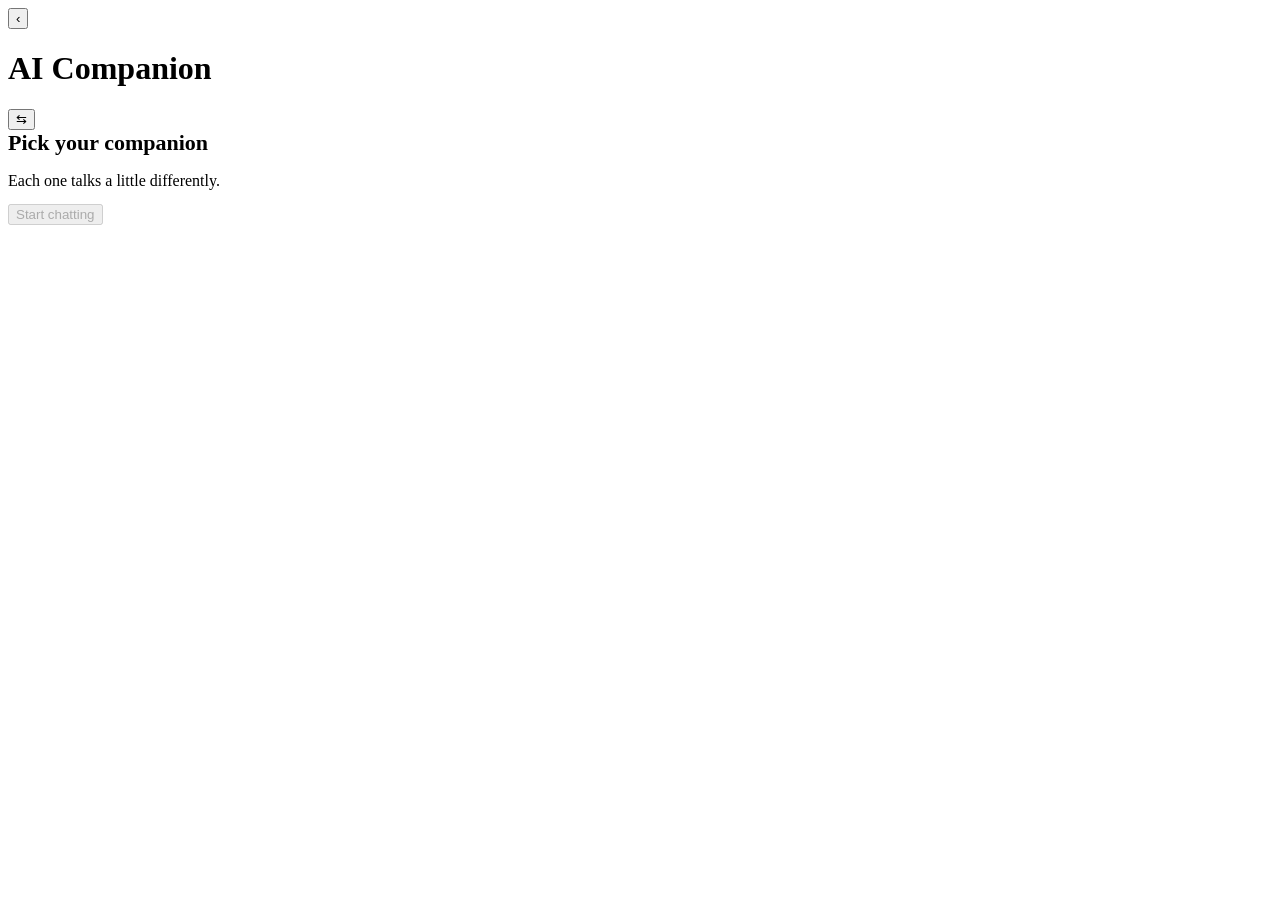
==== chat.html @ bd22de43 "Add files via upload" ====
<!DOCTYPE html>
<html lang="en">
<head>
<meta charset="UTF-8" />
<meta name="viewport" content="width=device-width,initial-scale=1,viewport-fit=cover" />
<meta name="theme-color" content="#2563eb" />
<title>Chat — Lingua</title>
<link rel="manifest" href="manifest.json" />
<link rel="stylesheet" href="style.css" />
</head>
<body>
<div class="app">
  <header class="topbar">
    <button class="ico" onclick="history.back()">‹</button>
    <h1 id="personaTitle">AI Companion</h1>
    <button class="ico" id="changeBtn" title="Switch personality">⇆</button>
  </header>

  <main class="page" id="pickerPage">
    <h2 style="margin:0 0 6px;color:var(--blue-900);font-size:22px">Pick your companion</h2>
    <p class="muted" style="margin-bottom:14px">Each one talks a little differently.</p>
    <div id="personas"></div>
    <button class="btn" id="startBtn" disabled>Start chatting</button>
  </main>

  <main class="chat-wrap" id="chatPage" style="display:none">
    <div class="chat-messages" id="messages"></div>
    <form class="chat-input" id="chatForm">
      <button type="button" id="micBtn" class="mic" title="Voice input">🎤</button>
      <input id="msgInput" placeholder="Type a message…" autocomplete="off" />
      <button type="submit" title="Send">➤</button>
    </form>
  </main>

  <nav class="tabbar" id="tabbar"></nav>
</div>

<script type="module">
  import {
    $, $$, requireProfile, toast, PERSONALITIES, aiChat, speak, createRecognizer,
    getChatHistory, saveChatHistory, logDailyGoal, bottomNav
  } from "./app.js";

  document.getElementById("tabbar").outerHTML = bottomNav("chat");
  requireProfile();

  let personality = localStorage.getItem("persona") || null;
  let history = [];

  const personasEl = $("#personas");
  Object.entries(PERSONALITIES).forEach(([key,p])=>{
    const div = document.createElement("div");
    div.className = "persona"+(key===personality?" active":"");
    div.innerHTML = `<div class="avi">${p.emoji}</div><div><h4>${p.name}</h4><p>${p.desc}</p></div>`;
    div.onclick = ()=>{
      $$(".persona").forEach(x=>x.classList.remove("active"));
      div.classList.add("active");
      personality = key;
      $("#startBtn").disabled = false;
    };
    personasEl.appendChild(div);
  });
  if(personality) $("#startBtn").disabled = false;

  $("#startBtn").onclick = startChat;
  $("#changeBtn").onclick = ()=>{ $("#chatPage").style.display="none"; $("#pickerPage").style.display="block"; };
  if(personality) startChat();

  function startChat(){
    localStorage.setItem("persona", personality);
    const p = PERSONALITIES[personality];
    $("#personaTitle").textContent = p.emoji+" "+p.name;
    $("#pickerPage").style.display = "none";
    $("#chatPage").style.display = "flex";

    history = getChatHistory(personality);
    const msgs = $("#messages"); msgs.innerHTML = "";
    history.forEach(m=>renderMsg(m.role,m.content));

    if(history.length===0){
      const opener = openerFor(personality);
      renderMsg("assistant",opener);
      history.push({role:"assistant",content:opener});
      saveChatHistory(personality,history);
      speak(opener);
    }
  }

  function openerFor(key){
    switch(key){
      case "friendly": return "Hey! I'm Lia 💖 How was your day so far?";
      case "teacher": return "Hello, I'm Mr. Hayes. Tell me one thing you did today and I'll help you say it better.";
      case "citizenship": return "Welcome! Let's prepare for your citizenship interview. Ready for your first question?";
      case "business": return "Hi, I'm your business mentor. What workplace situation would you like to practice today?";
    }
    return "Hello!";
  }

  function renderMsg(role, content){
    const msgs = $("#messages");
    const div = document.createElement("div");
    div.className = "msg "+(role==="user"?"user":"ai");
    if(role!=="user" && content.includes("Correction:")){
      const [main, ...rest] = content.split(/Correction:/i);
      div.innerHTML = `${esc(main).trim()}<div class="correction"><strong>Correction:</strong>${esc(rest.join("Correction:"))}</div>`;
    } else { div.textContent = content; }
    msgs.appendChild(div);
    msgs.scrollTop = msgs.scrollHeight;
  }
  function esc(s){return s.replace(/[&<>]/g,c=>({"&":"&amp;","<":"&lt;",">":"&gt;"}[c]));}

  function showTyping(){
    const t = document.createElement("div"); t.className="typing"; t.id="typing";
    t.innerHTML="<span></span><span></span><span></span>";
    $("#messages").appendChild(t);
    $("#messages").scrollTop = $("#messages").scrollHeight;
  }
  function hideTyping(){ document.getElementById("typing")?.remove(); }

  $("#chatForm").addEventListener("submit", async (e)=>{
    e.preventDefault();
    const text = $("#msgInput").value.trim();
    if(!text) return;
    $("#msgInput").value = "";
    await send(text);
  });

  async function send(text){
    renderMsg("user",text);
    history.push({role:"user",content:text});
    logDailyGoal("chat");
    saveChatHistory(personality,history);
    showTyping();
    try{
      const reply = await aiChat(history.slice(-12), personality);
      hideTyping();
      renderMsg("assistant",reply);
      history.push({role:"assistant",content:reply});
      saveChatHistory(personality,history);
      speak(reply.replace(/Correction:.*/is,""));
    }catch(err){
      hideTyping();
      renderMsg("assistant","Sorry, I'm having trouble connecting. The AI endpoint isn't set up yet — finish the Cloudflare Worker step.");
      console.error(err);
    }
  }

  let rec=null,recording=false;
  $("#micBtn").addEventListener("click",()=>{
    if(!rec){
      rec = createRecognizer((text)=>{
        $("#micBtn").classList.remove("recording"); recording=false; send(text);
      }, ()=>{ $("#micBtn").classList.remove("recording"); recording=false; });
      if(!rec){ toast("Voice not supported on this browser"); return; }
    }
    if(recording){ rec.stop(); return; }
    try{ rec.start(); recording=true; $("#micBtn").classList.add("recording"); }catch(e){ toast("Mic in use"); }
  });
</script>
</body>
</html>
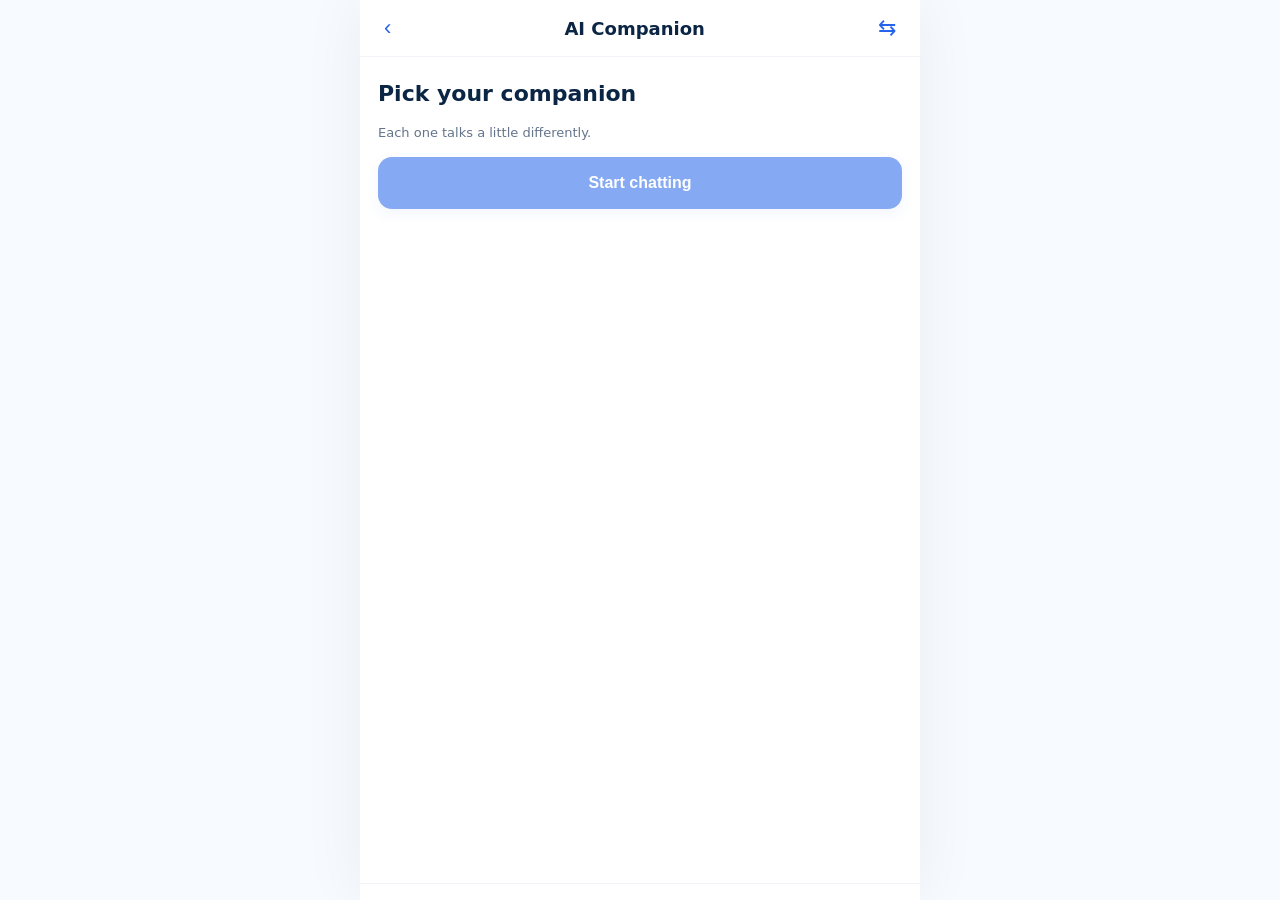
==== commit 74e1f61d: "Add files via upload" ====
--- a/chat.html
+++ b/chat.html
@@ -16,6 +16,7 @@
     <button class="ico" id="changeBtn" title="Switch personality">⇆</button>
   </header>
 
+  <!-- Personality picker -->
   <main class="page" id="pickerPage">
     <h2 style="margin:0 0 6px;color:var(--blue-900);font-size:22px">Pick your companion</h2>
     <p class="muted" style="margin-bottom:14px">Each one talks a little differently.</p>
@@ -23,21 +24,36 @@
     <button class="btn" id="startBtn" disabled>Start chatting</button>
   </main>
 
+  <!-- Chat view -->
   <main class="chat-wrap" id="chatPage" style="display:none">
-    <div class="chat-messages" id="messages"></div>
+    <div class="chat-messages" id="messages">
+      <button class="btn callstart" id="callBtn">📞 Start voice call — tap once, then talk</button>
+    </div>
     <form class="chat-input" id="chatForm">
       <button type="button" id="micBtn" class="mic" title="Voice input">🎤</button>
-      <input id="msgInput" placeholder="Type a message…" autocomplete="off" />
+      <input id="msgInput" placeholder="Or type a message…" autocomplete="off" />
       <button type="submit" title="Send">➤</button>
     </form>
   </main>
 
+  <!-- Voice call overlay -->
+  <div id="callOverlay" style="display:none">
+    <div class="call-card">
+      <div class="call-avi" id="callAvi">💖</div>
+      <h2 id="callName">Voice call</h2>
+      <div class="call-orb" id="callOrb"><div></div><div></div><div></div></div>
+      <p class="call-status" id="callStatus">Connecting…</p>
+      <p class="call-tip muted" id="callTip">Speak naturally. I'll reply when you pause.</p>
+      <button class="btn hangup" id="hangupBtn">📞 End call</button>
+    </div>
+  </div>
+
   <nav class="tabbar" id="tabbar"></nav>
 </div>
 
 <script type="module">
   import {
-    $, $$, requireProfile, toast, PERSONALITIES, aiChat, speak, createRecognizer,
+    $, $$, requireProfile, toast, PERSONALITIES, aiChat,
     getChatHistory, saveChatHistory, logDailyGoal, bottomNav
   } from "./app.js";
 
@@ -47,6 +63,7 @@
   let personality = localStorage.getItem("persona") || null;
   let history = [];
 
+  /* personality picker */
   const personasEl = $("#personas");
   Object.entries(PERSONALITIES).forEach(([key,p])=>{
     const div = document.createElement("div");
@@ -61,9 +78,8 @@
     personasEl.appendChild(div);
   });
   if(personality) $("#startBtn").disabled = false;
-
   $("#startBtn").onclick = startChat;
-  $("#changeBtn").onclick = ()=>{ $("#chatPage").style.display="none"; $("#pickerPage").style.display="block"; };
+  $("#changeBtn").onclick = ()=>{ endCall(); $("#chatPage").style.display="none"; $("#pickerPage").style.display="block"; };
   if(personality) startChat();
 
   function startChat(){
@@ -72,26 +88,25 @@
     $("#personaTitle").textContent = p.emoji+" "+p.name;
     $("#pickerPage").style.display = "none";
     $("#chatPage").style.display = "flex";
-
     history = getChatHistory(personality);
-    const msgs = $("#messages"); msgs.innerHTML = "";
+    const msgs = $("#messages");
+    // keep the call button at top
+    msgs.querySelectorAll(".msg,.typing").forEach(x=>x.remove());
     history.forEach(m=>renderMsg(m.role,m.content));
-
     if(history.length===0){
       const opener = openerFor(personality);
       renderMsg("assistant",opener);
       history.push({role:"assistant",content:opener});
       saveChatHistory(personality,history);
-      speak(opener);
     }
   }
 
   function openerFor(key){
     switch(key){
-      case "friendly": return "Hey! I'm Lia 💖 How was your day so far?";
-      case "teacher": return "Hello, I'm Mr. Hayes. Tell me one thing you did today and I'll help you say it better.";
-      case "citizenship": return "Welcome! Let's prepare for your citizenship interview. Ready for your first question?";
-      case "business": return "Hi, I'm your business mentor. What workplace situation would you like to practice today?";
+      case "friendly": return "Hey! I'm Lia 💖 Tap the call button — let's just talk.";
+      case "teacher": return "Hello, I'm Mr. Hayes. Tap the call button and tell me about your day.";
+      case "citizenship": return "Welcome! Tap the call button and I'll quiz you on civics questions.";
+      case "business": return "Hi, I'm your business mentor. Tap call and let's practice.";
     }
     return "Hello!";
   }
@@ -117,15 +132,16 @@
   }
   function hideTyping(){ document.getElementById("typing")?.remove(); }
 
+  /* ---------- TEXT chat ---------- */
   $("#chatForm").addEventListener("submit", async (e)=>{
     e.preventDefault();
     const text = $("#msgInput").value.trim();
     if(!text) return;
     $("#msgInput").value = "";
-    await send(text);
+    await sendText(text);
   });
 
-  async function send(text){
+  async function sendText(text){
     renderMsg("user",text);
     history.push({role:"user",content:text});
     logDailyGoal("chat");
@@ -137,25 +153,138 @@
       renderMsg("assistant",reply);
       history.push({role:"assistant",content:reply});
       saveChatHistory(personality,history);
-      speak(reply.replace(/Correction:.*/is,""));
     }catch(err){
       hideTyping();
-      renderMsg("assistant","Sorry, I'm having trouble connecting. The AI endpoint isn't set up yet — finish the Cloudflare Worker step.");
-      console.error(err);
-    }
-  }
-
-  let rec=null,recording=false;
+      renderMsg("assistant","Sorry, AI not connected.");
+    }
+  }
+
+  /* single mic-press fallback (one-shot dictation into text box) */
   $("#micBtn").addEventListener("click",()=>{
-    if(!rec){
-      rec = createRecognizer((text)=>{
-        $("#micBtn").classList.remove("recording"); recording=false; send(text);
-      }, ()=>{ $("#micBtn").classList.remove("recording"); recording=false; });
-      if(!rec){ toast("Voice not supported on this browser"); return; }
-    }
-    if(recording){ rec.stop(); return; }
-    try{ rec.start(); recording=true; $("#micBtn").classList.add("recording"); }catch(e){ toast("Mic in use"); }
+    const SR = window.SpeechRecognition || window.webkitSpeechRecognition;
+    if(!SR){ toast("Voice not supported"); return; }
+    const r = new SR();
+    r.lang="en-US"; r.continuous=false; r.interimResults=false;
+    r.onresult=(e)=>{ $("#msgInput").value = e.results[0][0].transcript; };
+    try{ r.start(); $("#micBtn").classList.add("recording"); r.onend=()=>$("#micBtn").classList.remove("recording"); }catch(e){}
   });
+
+  /* ============ VOICE CALL MODE ============ */
+  let callOn = false;
+  let callRec = null;
+  let gotResult = false;
+  let restartTimer = null;
+
+  $("#callBtn").addEventListener("click", startCall);
+  $("#hangupBtn").addEventListener("click", endCall);
+
+  function startCall(){
+    const SR = window.SpeechRecognition || window.webkitSpeechRecognition;
+    if(!SR){ toast("Voice not supported on this browser"); return; }
+    callOn = true;
+    const p = PERSONALITIES[personality];
+    $("#callAvi").textContent = p.emoji;
+    $("#callName").textContent = p.name;
+    $("#callOverlay").style.display = "flex";
+
+    // iOS Safari: unlock speech synthesis with a silent utterance triggered by user tap
+    try {
+      const unlock = new SpeechSynthesisUtterance(" ");
+      unlock.volume = 0;
+      speechSynthesis.speak(unlock);
+    } catch(e){}
+
+    // Greet first
+    const greet = history.length > 0
+      ? "I'm listening — what's on your mind?"
+      : openerFor(personality);
+    setStatus("🔊 Speaking…");
+    setOrb("speak");
+    speakThenListen(greet);
+  }
+
+  function endCall(){
+    callOn = false;
+    clearTimeout(restartTimer);
+    try{ callRec && callRec.abort && callRec.abort(); }catch(e){}
+    try{ speechSynthesis.cancel(); }catch(e){}
+    $("#callOverlay").style.display = "none";
+  }
+
+  function setStatus(s){ $("#callStatus").textContent = s; }
+  function setOrb(mode){
+    const o = $("#callOrb");
+    o.className = "call-orb " + mode; // "listen" | "think" | "speak"
+  }
+
+  function listenLoop(){
+    if(!callOn) return;
+    setStatus("🎤 Listening… (speak now)");
+    setOrb("listen");
+    gotResult = false;
+
+    const SR = window.SpeechRecognition || window.webkitSpeechRecognition;
+    callRec = new SR();
+    callRec.lang = "en-US";
+    callRec.continuous = false;
+    callRec.interimResults = false;
+
+    callRec.onresult = (e) => {
+      gotResult = true;
+      const text = e.results[0][0].transcript.trim();
+      if(text) handleUserSpeech(text);
+    };
+    callRec.onerror = (e) => {
+      if(e.error === "no-speech" || e.error === "aborted") return;
+      console.log("rec error:", e.error);
+    };
+    callRec.onend = () => {
+      if(!gotResult && callOn){
+        restartTimer = setTimeout(()=>{ if(callOn && !speechSynthesis.speaking) listenLoop(); }, 400);
+      }
+    };
+    try { callRec.start(); } catch(e){ console.log("start error:",e); }
+  }
+
+  async function handleUserSpeech(text){
+    if(!callOn) return;
+    setStatus("💭 Thinking…");
+    setOrb("think");
+    renderMsg("user", text);
+    history.push({role:"user", content:text});
+    logDailyGoal("chat");
+    saveChatHistory(personality, history);
+
+    try {
+      const reply = await aiChat(history.slice(-12), personality);
+      if(!callOn) return;
+      renderMsg("assistant", reply);
+      history.push({role:"assistant", content:reply});
+      saveChatHistory(personality, history);
+      setStatus("🔊 Speaking…");
+      setOrb("speak");
+      speakThenListen(reply.replace(/Correction:.*/is, ""));
+    } catch(e){
+      setStatus("⚠️ Connection error — retrying");
+      setOrb("listen");
+      setTimeout(()=>{ if(callOn) listenLoop(); }, 1500);
+    }
+  }
+
+  function speakThenListen(text){
+    speechSynthesis.cancel();
+    const u = new SpeechSynthesisUtterance(text);
+    u.lang = "en-US"; u.rate = 0.95; u.pitch = 1.05;
+    const voices = speechSynthesis.getVoices();
+    const female = voices.find(v=>/female|samantha|google.*us|zira/i.test(v.name) && v.lang.startsWith("en"));
+    if(female) u.voice = female;
+    u.onend = () => { if(callOn) listenLoop(); };
+    u.onerror = () => { if(callOn) listenLoop(); };
+    speechSynthesis.speak(u);
+    // Fallback: if onend never fires (Safari quirk), force restart after estimated duration
+    const estMs = Math.min(text.length * 70, 15000) + 800;
+    setTimeout(()=>{ if(callOn && !speechSynthesis.speaking && callRec && !gotResult){ listenLoop(); } }, estMs);
+  }
 </script>
 </body>
 </html>
--- a/style.css
+++ b/style.css
@@ -0,0 +1,362 @@
+/* ====== Lingua Companion AI — style.css ====== */
+:root{
+  --blue-900:#0b2545;
+  --blue-700:#1e3a8a;
+  --blue-600:#2563eb;
+  --blue-500:#3b82f6;
+  --blue-400:#60a5fa;
+  --blue-100:#dbeafe;
+  --blue-50:#eff6ff;
+  --cyan:#06b6d4;
+  --green:#10b981;
+  --amber:#f59e0b;
+  --red:#ef4444;
+  --gray-900:#0f172a;
+  --gray-700:#334155;
+  --gray-500:#64748b;
+  --gray-300:#cbd5e1;
+  --gray-100:#f1f5f9;
+  --white:#ffffff;
+  --bg:#f7faff;
+  --shadow-sm:0 1px 3px rgba(15,23,42,.06),0 1px 2px rgba(15,23,42,.04);
+  --shadow-md:0 4px 12px rgba(37,99,235,.10);
+  --shadow-lg:0 10px 30px rgba(37,99,235,.18);
+  --radius:14px;
+  --radius-lg:20px;
+  --safe-bottom:env(safe-area-inset-bottom,0);
+}
+
+*{box-sizing:border-box;-webkit-tap-highlight-color:transparent}
+html,body{margin:0;padding:0;height:100%}
+body{
+  font-family:-apple-system,BlinkMacSystemFont,"Inter","Segoe UI",Roboto,system-ui,sans-serif;
+  background:var(--bg);
+  color:var(--gray-900);
+  line-height:1.5;
+  -webkit-font-smoothing:antialiased;
+  overflow-x:hidden;
+}
+a{color:var(--blue-600);text-decoration:none}
+img{max-width:100%;display:block}
+
+/* ====== Layout ====== */
+.app{min-height:100dvh;display:flex;flex-direction:column;max-width:560px;margin:0 auto;background:var(--white);box-shadow:0 0 60px rgba(15,23,42,.06)}
+.page{flex:1;padding:20px 18px 100px;animation:fadeIn .3s ease}
+@keyframes fadeIn{from{opacity:0;transform:translateY(6px)}to{opacity:1;transform:none}}
+
+/* ====== Header ====== */
+.topbar{
+  position:sticky;top:0;z-index:50;
+  display:flex;align-items:center;justify-content:space-between;
+  padding:14px 18px;background:var(--white);
+  border-bottom:1px solid var(--gray-100);
+}
+.topbar h1{font-size:18px;margin:0;font-weight:700;color:var(--blue-900)}
+.topbar .ico{font-size:22px;color:var(--blue-600);background:none;border:0;cursor:pointer}
+
+/* ====== Bottom nav ====== */
+.tabbar{
+  position:fixed;bottom:0;left:0;right:0;
+  max-width:560px;margin:0 auto;
+  display:flex;justify-content:space-around;
+  background:var(--white);
+  border-top:1px solid var(--gray-100);
+  padding:8px 0 calc(8px + var(--safe-bottom));
+  z-index:60;
+}
+.tabbar a{
+  flex:1;text-align:center;padding:6px 0;
+  color:var(--gray-500);font-size:11px;font-weight:600;
+}
+.tabbar a .ic{display:block;font-size:22px;margin-bottom:2px}
+.tabbar a.active{color:var(--blue-600)}
+
+/* ====== Brand / Logo ====== */
+.brand{display:flex;align-items:center;gap:10px}
+.brand-mark{
+  width:36px;height:36px;border-radius:10px;
+  background:linear-gradient(135deg,var(--blue-600),var(--cyan));
+  display:grid;place-items:center;color:#fff;font-weight:800;font-size:16px;
+  box-shadow:var(--shadow-md);
+}
+.brand-name{font-weight:800;color:var(--blue-900);letter-spacing:-.2px}
+
+/* ====== Buttons ====== */
+.btn{
+  display:inline-flex;align-items:center;justify-content:center;gap:8px;
+  width:100%;padding:16px 18px;border:0;border-radius:14px;
+  font-size:16px;font-weight:700;cursor:pointer;
+  background:var(--blue-600);color:#fff;
+  box-shadow:var(--shadow-md);
+  transition:transform .08s, background .15s, box-shadow .15s;
+  min-height:52px;
+}
+.btn:active{transform:scale(.98)}
+.btn:hover{background:var(--blue-700)}
+.btn.secondary{background:var(--blue-50);color:var(--blue-700);box-shadow:none}
+.btn.secondary:hover{background:var(--blue-100)}
+.btn.ghost{background:transparent;color:var(--blue-600);box-shadow:none}
+.btn.danger{background:var(--red)}
+.btn.success{background:var(--green)}
+.btn:disabled{opacity:.55;cursor:not-allowed}
+.btn-row{display:flex;gap:10px}
+.btn-row .btn{flex:1}
+
+/* ====== Forms ====== */
+.field{margin-bottom:14px}
+.field label{display:block;font-size:13px;font-weight:600;color:var(--gray-700);margin-bottom:6px}
+.field input,.field select,.field textarea{
+  width:100%;padding:14px 14px;border:1.5px solid var(--gray-300);
+  border-radius:12px;font-size:16px;background:var(--white);color:var(--gray-900);
+  font-family:inherit;
+  transition:border .15s, box-shadow .15s;
+}
+.field input:focus,.field select:focus,.field textarea:focus{
+  outline:0;border-color:var(--blue-500);
+  box-shadow:0 0 0 4px var(--blue-100);
+}
+
+/* ====== Cards ====== */
+.card{
+  background:var(--white);border:1px solid var(--gray-100);
+  border-radius:var(--radius-lg);padding:18px;margin-bottom:14px;
+  box-shadow:var(--shadow-sm);
+}
+.card h3{margin:0 0 8px;font-size:16px;color:var(--blue-900)}
+.muted{color:var(--gray-500);font-size:13px}
+
+/* Hero / dashboard greeting */
+.hero{
+  background:linear-gradient(135deg,var(--blue-600),var(--blue-700) 60%,var(--cyan));
+  color:#fff;border-radius:var(--radius-lg);
+  padding:22px 20px;margin-bottom:16px;
+  position:relative;overflow:hidden;
+}
+.hero::after{
+  content:"";position:absolute;right:-40px;top:-40px;width:160px;height:160px;
+  background:radial-gradient(circle,rgba(255,255,255,.18),transparent 70%);
+}
+.hero h2{margin:0 0 4px;font-size:22px}
+.hero p{margin:0;opacity:.9;font-size:14px}
+
+/* Stat row */
+.stats{display:grid;grid-template-columns:repeat(3,1fr);gap:10px;margin-bottom:16px}
+.stat{
+  background:var(--white);border:1px solid var(--gray-100);
+  border-radius:14px;padding:14px 10px;text-align:center;box-shadow:var(--shadow-sm);
+}
+.stat .num{font-size:22px;font-weight:800;color:var(--blue-700)}
+.stat .lbl{font-size:11px;text-transform:uppercase;letter-spacing:.5px;color:var(--gray-500);margin-top:2px;font-weight:600}
+
+/* Grid of feature tiles */
+.tiles{display:grid;grid-template-columns:1fr 1fr;gap:12px}
+.tile{
+  background:var(--white);border:1px solid var(--gray-100);border-radius:18px;
+  padding:18px;text-align:left;box-shadow:var(--shadow-sm);
+  display:flex;flex-direction:column;gap:6px;min-height:120px;
+  transition:transform .1s, box-shadow .15s;
+  cursor:pointer;
+}
+.tile:active{transform:scale(.98)}
+.tile .ic{
+  width:38px;height:38px;border-radius:10px;
+  background:var(--blue-50);color:var(--blue-700);
+  display:grid;place-items:center;font-size:20px;margin-bottom:4px;
+}
+.tile h4{margin:0;font-size:15px;color:var(--blue-900)}
+.tile p{margin:0;font-size:12px;color:var(--gray-500)}
+
+/* Personality cards */
+.persona{
+  display:flex;gap:12px;align-items:center;padding:14px;
+  background:var(--white);border:1.5px solid var(--gray-100);
+  border-radius:14px;margin-bottom:10px;cursor:pointer;
+  transition:border .15s,transform .08s;
+}
+.persona:active{transform:scale(.99)}
+.persona.active{border-color:var(--blue-500);background:var(--blue-50)}
+.persona .avi{
+  width:44px;height:44px;border-radius:50%;
+  background:linear-gradient(135deg,var(--blue-500),var(--cyan));
+  color:#fff;display:grid;place-items:center;font-size:20px;flex-shrink:0;
+}
+.persona h4{margin:0;font-size:15px;color:var(--blue-900)}
+.persona p{margin:0;font-size:12px;color:var(--gray-500)}
+
+/* ====== Chat ====== */
+.chat-wrap{
+  display:flex;
+  flex-direction:column;
+  height:calc(100dvh - 60px - 72px - env(safe-area-inset-bottom,0));
+}
+.chat-messages{flex:1;overflow-y:auto;padding:16px;display:flex;flex-direction:column;gap:10px;min-height:0}
+.msg{max-width:82%;padding:12px 14px;border-radius:18px;font-size:15px;line-height:1.45;animation:msgIn .2s ease}
+.msg.user{align-self:flex-end;background:var(--blue-600);color:#fff;border-bottom-right-radius:4px}
+.msg.ai{align-self:flex-start;background:var(--gray-100);color:var(--gray-900);border-bottom-left-radius:4px}
+.msg .correction{margin-top:6px;padding-top:6px;border-top:1px dashed rgba(0,0,0,.12);font-size:13px;color:var(--green)}
+@keyframes msgIn{from{opacity:0;transform:translateY(4px)}to{opacity:1;transform:none}}
+.chat-input{
+  display:flex;gap:8px;padding:10px;
+  background:var(--white);border-top:1px solid var(--gray-100);
+  flex-shrink:0;
+}
+.chat-input input{flex:1;padding:12px 14px;border:1.5px solid var(--gray-300);border-radius:24px;font-size:16px;font-family:inherit}
+.chat-input input:focus{outline:0;border-color:var(--blue-500)}
+.chat-input button{
+  width:48px;height:48px;border-radius:50%;border:0;
+  background:var(--blue-600);color:#fff;font-size:20px;cursor:pointer;
+  display:grid;place-items:center;flex-shrink:0;
+}
+.chat-input button.mic.recording{background:var(--red);animation:pulse 1s infinite}
+@keyframes pulse{0%,100%{transform:scale(1)}50%{transform:scale(1.08)}}
+
+/* Typing indicator */
+.typing{display:inline-flex;gap:4px;padding:12px 16px;background:var(--gray-100);border-radius:18px;align-self:flex-start}
+.typing span{width:7px;height:7px;border-radius:50%;background:var(--gray-500);animation:bounce 1.2s infinite}
+.typing span:nth-child(2){animation-delay:.15s}
+.typing span:nth-child(3){animation-delay:.3s}
+@keyframes bounce{0%,60%,100%{transform:translateY(0);opacity:.4}30%{transform:translateY(-6px);opacity:1}}
+
+/* ====== Flashcards ====== */
+.flashcard{
+  perspective:1200px;height:260px;margin:18px 0;cursor:pointer;
+}
+.flashcard-inner{
+  position:relative;width:100%;height:100%;
+  transition:transform .55s;transform-style:preserve-3d;
+}
+.flashcard.flipped .flashcard-inner{transform:rotateY(180deg)}
+.flashcard-front,.flashcard-back{
+  position:absolute;inset:0;backface-visibility:hidden;
+  border-radius:20px;padding:24px;display:flex;flex-direction:column;justify-content:center;
+  box-shadow:var(--shadow-md);
+}
+.flashcard-front{background:linear-gradient(135deg,var(--blue-600),var(--blue-700));color:#fff}
+.flashcard-back{background:#fff;border:2px solid var(--blue-500);transform:rotateY(180deg);color:var(--gray-900)}
+.flashcard .num{font-size:12px;opacity:.7;font-weight:600;letter-spacing:.5px}
+.flashcard .q{font-size:18px;font-weight:600;margin-top:10px}
+.flashcard .a{font-size:16px;margin-top:8px;color:var(--blue-700);font-weight:600}
+.flashcard .cat{font-size:11px;text-transform:uppercase;color:var(--blue-100);margin-top:auto;letter-spacing:.5px}
+
+/* ====== Quiz ====== */
+.quiz-progress{height:6px;background:var(--gray-100);border-radius:3px;overflow:hidden;margin-bottom:14px}
+.quiz-progress > div{height:100%;background:var(--blue-600);transition:width .3s}
+.choice{
+  display:block;width:100%;text-align:left;padding:14px 16px;
+  border:1.5px solid var(--gray-300);background:#fff;border-radius:12px;
+  margin-bottom:10px;font-size:15px;cursor:pointer;font-family:inherit;
+  transition:all .15s;
+}
+.choice:hover{border-color:var(--blue-500)}
+.choice.correct{background:#d1fae5;border-color:var(--green);color:#065f46}
+.choice.wrong{background:#fee2e2;border-color:var(--red);color:#991b1b}
+
+/* ====== Auth pages ====== */
+.auth-wrap{padding:30px 22px;min-height:100dvh;display:flex;flex-direction:column;justify-content:center}
+.auth-wrap .brand{justify-content:center;margin-bottom:24px}
+.auth-wrap h2{text-align:center;margin:0 0 6px;color:var(--blue-900);font-size:26px}
+.auth-wrap .sub{text-align:center;color:var(--gray-500);margin-bottom:24px;font-size:14px}
+.auth-wrap .switch{text-align:center;margin-top:18px;font-size:14px;color:var(--gray-500)}
+
+/* ====== Toast ====== */
+.toast{
+  position:fixed;left:50%;bottom:90px;transform:translateX(-50%);
+  background:var(--gray-900);color:#fff;padding:12px 18px;border-radius:24px;
+  font-size:14px;z-index:200;box-shadow:var(--shadow-lg);
+  animation:toastIn .25s ease;
+}
+@keyframes toastIn{from{opacity:0;transform:translate(-50%,10px)}to{opacity:1;transform:translateX(-50%)}}
+
+/* ====== Spinner ====== */
+.spin{display:inline-block;width:18px;height:18px;border:2.5px solid currentColor;border-right-color:transparent;border-radius:50%;animation:spin .7s linear infinite;vertical-align:middle}
+@keyframes spin{to{transform:rotate(360deg)}}
+
+/* ====== Install banner ====== */
+.install-banner{
+  position:fixed;bottom:80px;left:18px;right:18px;max-width:524px;margin:0 auto;
+  background:linear-gradient(135deg,var(--blue-600),var(--cyan));color:#fff;
+  padding:14px 16px;border-radius:14px;box-shadow:var(--shadow-lg);
+  display:flex;gap:12px;align-items:center;z-index:80;
+  animation:slideUp .3s ease;
+}
+@keyframes slideUp{from{transform:translateY(20px);opacity:0}to{transform:none;opacity:1}}
+.install-banner button{background:#fff;color:var(--blue-700);border:0;padding:8px 14px;border-radius:18px;font-weight:700;cursor:pointer}
+.install-banner .x{background:transparent;color:#fff;font-size:22px;cursor:pointer;border:0;padding:0 4px}
+
+/* Empty state */
+.empty{text-align:center;padding:40px 20px;color:var(--gray-500)}
+.empty .ic{font-size:48px;margin-bottom:8px;opacity:.5}
+
+/* List item rows */
+.row{display:flex;justify-content:space-between;align-items:center;padding:12px 0;border-bottom:1px solid var(--gray-100)}
+.row:last-child{border-bottom:0}
+
+/* Section heading */
+.section-h{font-size:13px;text-transform:uppercase;color:var(--gray-500);font-weight:700;letter-spacing:.6px;margin:18px 0 10px}
+
+/* Pill */
+.pill{display:inline-block;padding:4px 10px;border-radius:20px;background:var(--blue-50);color:var(--blue-700);font-size:12px;font-weight:600}
+.pill.green{background:#d1fae5;color:#065f46}
+.pill.amber{background:#fef3c7;color:#92400e}
+
+/* Tabs */
+.tabs{display:flex;gap:6px;background:var(--gray-100);border-radius:12px;padding:4px;margin-bottom:14px}
+.tabs button{flex:1;padding:10px;border:0;background:transparent;border-radius:9px;font-weight:600;color:var(--gray-700);cursor:pointer;font-family:inherit;font-size:14px}
+.tabs button.active{background:#fff;color:var(--blue-700);box-shadow:var(--shadow-sm)}
+
+/* Tiny screens */
+@media (max-width:360px){
+  .tiles{grid-template-columns:1fr}
+  .stats{grid-template-columns:repeat(3,1fr)}
+}
+
+/* ====== Voice Call Mode ====== */
+.callstart{
+  background:linear-gradient(135deg,#10b981,#06b6d4);
+  margin:8px 4px 12px;
+  font-size:15px;
+}
+#callOverlay{
+  position:fixed;inset:0;z-index:1000;
+  background:linear-gradient(160deg,#0b2545 0%,#1e3a8a 50%,#2563eb 100%);
+  display:flex;align-items:center;justify-content:center;
+  padding:30px 24px;
+}
+.call-card{text-align:center;color:#fff;width:100%;max-width:420px}
+.call-avi{
+  width:96px;height:96px;border-radius:50%;
+  background:rgba(255,255,255,.15);
+  display:grid;place-items:center;font-size:48px;
+  margin:0 auto 16px;
+  backdrop-filter:blur(10px);
+  border:2px solid rgba(255,255,255,.25);
+}
+.call-card h2{margin:0 0 32px;font-size:24px;font-weight:600}
+.call-orb{
+  width:180px;height:180px;margin:0 auto 28px;position:relative;
+  display:grid;place-items:center;
+}
+.call-orb > div{
+  position:absolute;border-radius:50%;
+  background:rgba(255,255,255,.12);
+  width:100%;height:100%;
+}
+.call-orb > div:nth-child(2){animation:orbPulse 2s ease-out infinite;animation-delay:.6s;background:rgba(255,255,255,.08)}
+.call-orb > div:nth-child(3){animation:orbPulse 2s ease-out infinite;animation-delay:1.2s;background:rgba(255,255,255,.05)}
+.call-orb.listen > div:nth-child(1){animation:orbBreathe 1.6s ease-in-out infinite;background:rgba(16,185,129,.4)}
+.call-orb.think > div:nth-child(1){animation:orbBreathe 1.1s ease-in-out infinite;background:rgba(245,158,11,.45)}
+.call-orb.speak > div:nth-child(1){animation:orbBreathe .8s ease-in-out infinite;background:rgba(6,182,212,.5)}
+@keyframes orbPulse{0%{transform:scale(.6);opacity:.5}100%{transform:scale(1.6);opacity:0}}
+@keyframes orbBreathe{0%,100%{transform:scale(.9);opacity:.7}50%{transform:scale(1.05);opacity:1}}
+.call-status{font-size:18px;font-weight:600;margin:0 0 6px;letter-spacing:.2px}
+.call-tip{color:rgba(255,255,255,.6);font-size:13px;margin:0 0 32px}
+.hangup{
+  background:#ef4444;color:#fff;width:auto;padding:14px 26px;
+  border-radius:32px;box-shadow:0 8px 24px rgba(239,68,68,.4);
+}
+.hangup:hover{background:#dc2626}
+
+/* Reduced motion */
+@media (prefers-reduced-motion:reduce){
+  *{animation:none!important;transition:none!important}
+}
